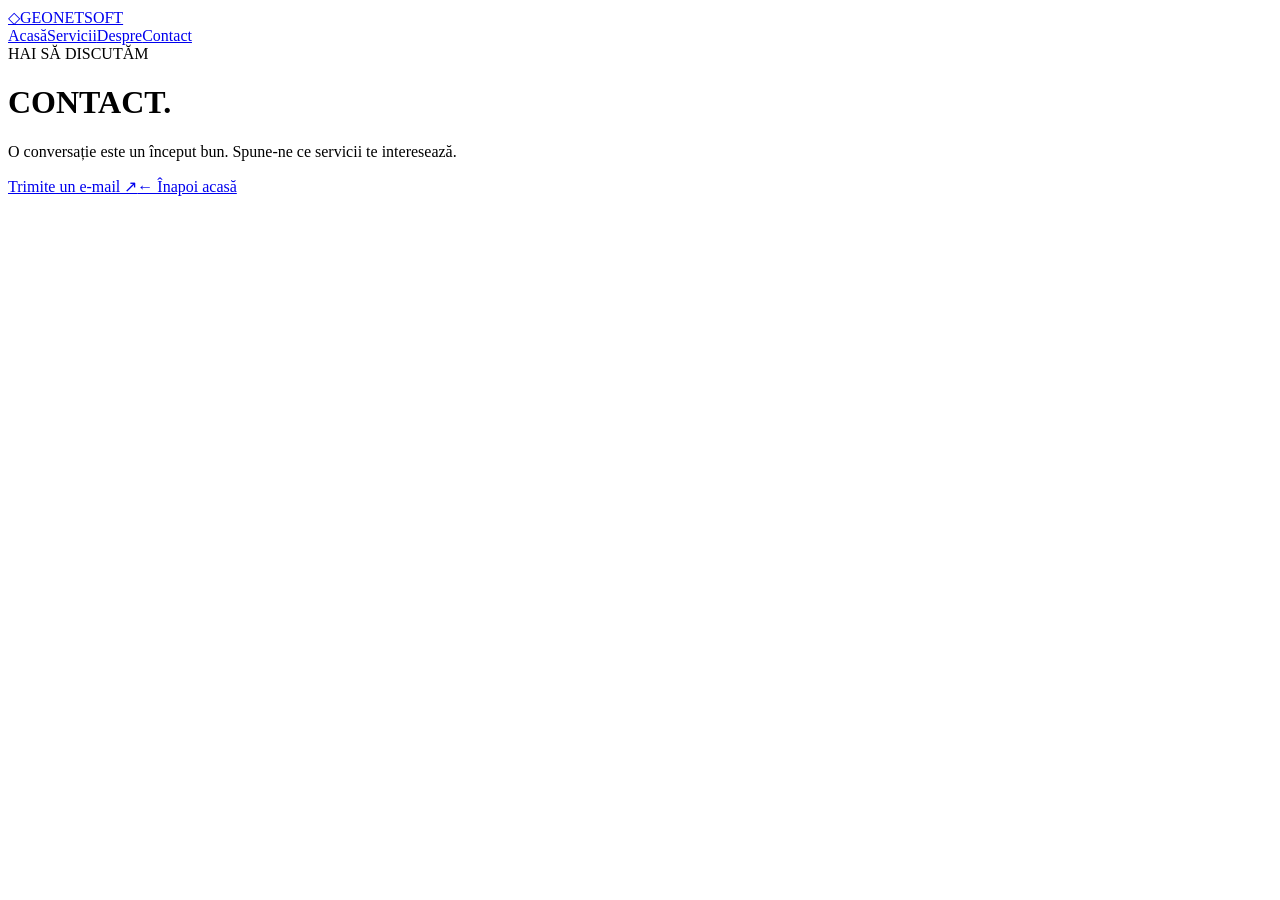
==== prototypes/chatgpt/v8/contact.html @ 4671f564 "prototype: add V8 contact.html" ====
<!doctype html><html lang="ro"><head><meta charset="utf-8"><meta name="viewport" content="width=device-width,initial-scale=1"><title>Contact — Geonet Soft</title><link rel="stylesheet" href="style.css"></head><body><header class="topbar"><div class="wrap nav-inner"><a class="brand" href="index.html"><span class="brand-symbol">◇</span>GEONET<span>SOFT</span></a><nav><a href="index.html">Acasă</a><a href="servicii.html">Servicii</a><a href="despre.html">Despre</a><a class="nav-cta current" href="contact.html">Contact</a></nav></div></header><main class="content-page wrap"><span class="eyebrow"><i></i>HAI SĂ DISCUTĂM</span><h1>CONTACT<span style="color:var(--cyan)">.</span></h1><p>O conversație este un început bun. Spune-ne ce servicii te interesează.</p><div class="contact-actions"><a class="btn primary" href="mailto:office@geonetsoft.ro">Trimite un e-mail ↗</a><a class="btn ghost" href="index.html">← Înapoi acasă</a></div></main></body></html>
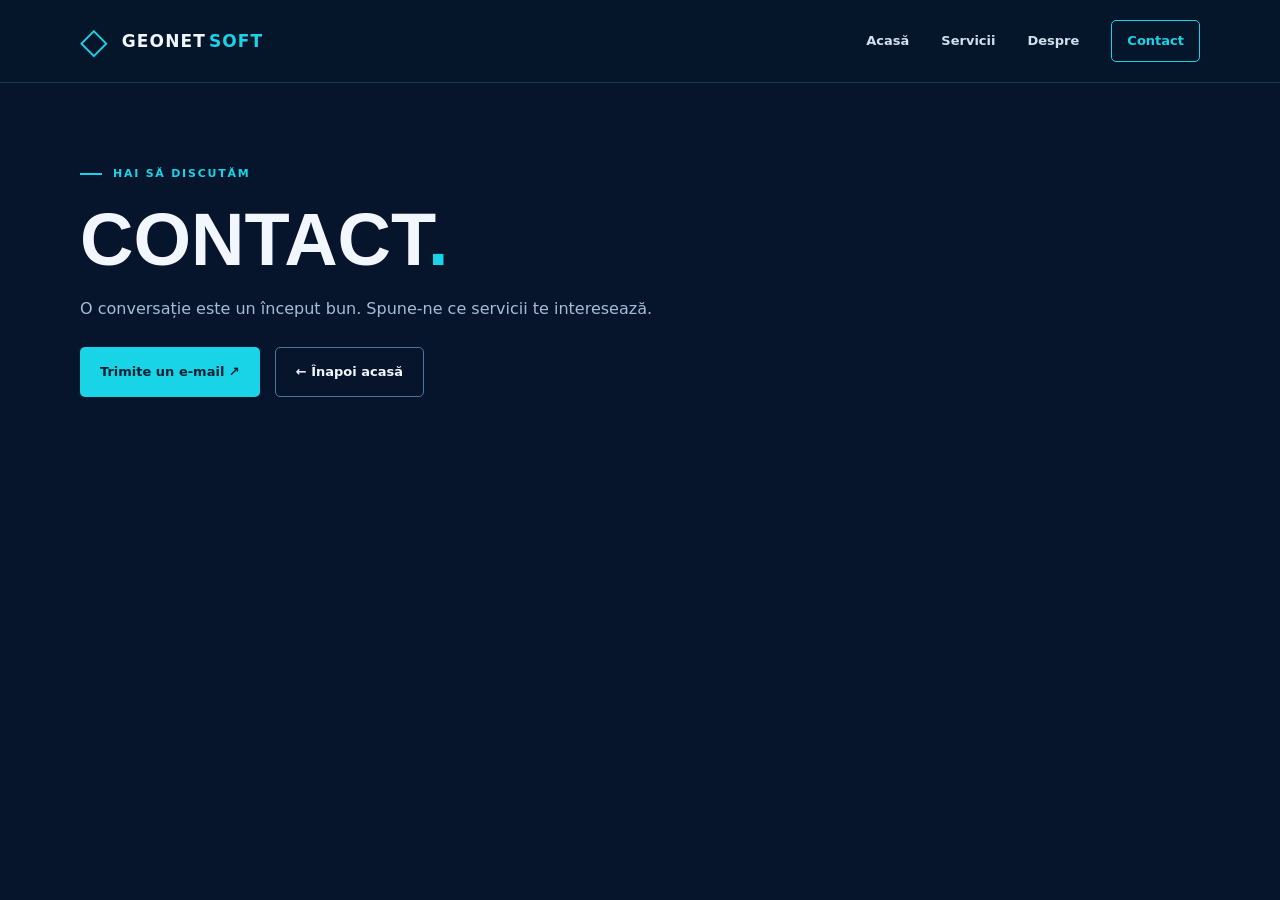
==== commit 42eeff08: "chore: preserve exact V8 HTML trailing newline" ====
--- a/prototypes/chatgpt/v8/contact.html
+++ b/prototypes/chatgpt/v8/contact.html
@@ -1 +1 @@
-<!doctype html><html lang="ro"><head><meta charset="utf-8"><meta name="viewport" content="width=device-width,initial-scale=1"><title>Contact — Geonet Soft</title><link rel="stylesheet" href="style.css"></head><body><header class="topbar"><div class="wrap nav-inner"><a class="brand" href="index.html"><span class="brand-symbol">◇</span>GEONET<span>SOFT</span></a><nav><a href="index.html">Acasă</a><a href="servicii.html">Servicii</a><a href="despre.html">Despre</a><a class="nav-cta current" href="contact.html">Contact</a></nav></div></header><main class="content-page wrap"><span class="eyebrow"><i></i>HAI SĂ DISCUTĂM</span><h1>CONTACT<span style="color:var(--cyan)">.</span></h1><p>O conversație este un început bun. Spune-ne ce servicii te interesează.</p><div class="contact-actions"><a class="btn primary" href="mailto:office@geonetsoft.ro">Trimite un e-mail ↗</a><a class="btn ghost" href="index.html">← Înapoi acasă</a></div></main></body></html>+<!doctype html><html lang="ro"><head><meta charset="utf-8"><meta name="viewport" content="width=device-width,initial-scale=1"><title>Contact — Geonet Soft</title><link rel="stylesheet" href="style.css"></head><body><header class="topbar"><div class="wrap nav-inner"><a class="brand" href="index.html"><span class="brand-symbol">◇</span>GEONET<span>SOFT</span></a><nav><a href="index.html">Acasă</a><a href="servicii.html">Servicii</a><a href="despre.html">Despre</a><a class="nav-cta current" href="contact.html">Contact</a></nav></div></header><main class="content-page wrap"><span class="eyebrow"><i></i>HAI SĂ DISCUTĂM</span><h1>CONTACT<span style="color:var(--cyan)">.</span></h1><p>O conversație este un început bun. Spune-ne ce servicii te interesează.</p><div class="contact-actions"><a class="btn primary" href="mailto:office@geonetsoft.ro">Trimite un e-mail ↗</a><a class="btn ghost" href="index.html">← Înapoi acasă</a></div></main></body></html>
--- a/prototypes/chatgpt/v8/style.css
+++ b/prototypes/chatgpt/v8/style.css
@@ -0,0 +1 @@
+:root{--bg:#06152b;--bg2:#0a1e3d;--panel:#102c4f;--cyan:#19d3e6;--ink:#f2f7ff;--muted:#a5bdd7;--line:rgba(160,206,237,.17)}*{box-sizing:border-box}html{scroll-behavior:smooth}body{margin:0;background:var(--bg);color:var(--ink);font-family:Inter,system-ui,sans-serif;line-height:1.55}button,a{-webkit-tap-highlight-color:transparent}a{color:inherit}button:focus-visible,a:focus-visible{outline:3px solid #ffcf67;outline-offset:3px}.wrap{width:min(1120px,calc(100% - 40px));margin-inline:auto}.skip{position:absolute;left:-999px;top:0;z-index:200}.skip:focus{left:16px;top:16px;padding:10px;background:#fff;color:#06152b}.topbar{background:rgba(6,21,43,.97);position:relative;z-index:20;border-bottom:1px solid var(--line)}.nav-inner{min-height:82px;display:flex;justify-content:space-between;align-items:center;gap:16px}.brand{text-decoration:none;display:flex;align-items:center;gap:3px;font-weight:800;letter-spacing:.065em;font-size:17px}.brand>span:last-child{color:var(--cyan)}.brand-symbol{color:var(--cyan);font-size:36px;margin-right:10px;font-weight:400}.topbar nav{display:flex;gap:clamp(12px,2.5vw,32px);align-items:center}.topbar nav a{text-decoration:none;color:#d2dfef;font-weight:600;font-size:13px}.topbar nav a:hover,.topbar nav .current{color:var(--cyan)}.topbar nav .nav-cta{border:1px solid var(--cyan);color:var(--cyan);padding:10px 15px;border-radius:5px}.hero{min-height:620px;overflow:hidden;background:radial-gradient(ellipse at 82% 54%,#0c3562 0%,transparent 50%),var(--bg)}.hero-grid{min-height:620px;display:grid;grid-template-columns:1.15fr .85fr;align-items:center;gap:20px}.hero-copy{padding-block:70px;position:relative;z-index:2}.eyebrow{font-size:11px;font-weight:700;color:var(--cyan);letter-spacing:.16em;display:inline-flex;gap:11px;align-items:center}.eyebrow i{width:22px;height:2px;background:var(--cyan);display:block}.hero h1,h2{font-family:'Barlow Condensed',Impact,sans-serif;font-weight:900;letter-spacing:.012em;line-height:.99}.hero h1{font-size:clamp(54px,6.1vw,91px);margin:23px 0}.hero h1 em,h2 em{font-style:normal;color:var(--cyan)}.lead{max-width:465px;color:#b7cce3;font-size:17px;line-height:1.7}.hero-buttons{display:flex;gap:12px;flex-wrap:wrap;margin-top:34px}.btn{min-height:50px;display:inline-flex;justify-content:center;align-items:center;gap:16px;text-decoration:none;font-size:13px;font-weight:700;padding:13px 20px;border-radius:5px}.btn.primary{color:#032334;background:var(--cyan)}.btn.ghost{border:1px solid #4b759b;color:#f2f7ff}.btn:hover{filter:brightness(1.1)}.trust{display:flex;flex-wrap:wrap;gap:10px 19px;margin-top:38px;font-size:12px;color:#9cb6d1}.trust span::first-letter{color:var(--cyan)}.hero-art{height:450px;position:relative;isolation:isolate}.orbit{position:absolute;border:1px solid rgba(25,211,230,.12);border-radius:50%;left:10%;top:8%;height:84%;aspect-ratio:1}.orbit2{inset:18% auto auto 20%;height:64%;border-color:rgba(25,211,230,.21)}.orbit3{inset:29% auto auto 31%;height:42%;border-color:rgba(25,211,230,.3)}.server-art{position:absolute;inset:18% 23% 15%;border-radius:12px;border:1px solid #367197;background:linear-gradient(128deg,#16385c,#061223 65%);box-shadow:0 40px 80px #0008,20px 0 90px #03b3d324;transform:perspective(800px) rotateY(-13deg);padding:20px;display:flex;flex-direction:column;gap:12px}.server-art span{flex:1;display:block;border:1px solid #33658c;border-radius:5px;background:repeating-linear-gradient(90deg,#102d4d 0 9px,#20486b 9px 11px);position:relative}.server-art span:after{content:'';width:8px;height:8px;border-radius:50%;background:var(--cyan);position:absolute;right:15px;top:42%;box-shadow:0 0 12px #19d3e6}.glow{position:absolute;inset:30%;z-index:-1;background:#00b9ff50;filter:blur(75px)}.art-note{position:absolute;bottom:15px;right:7%;background:#091d35;border:1px solid #327897;padding:12px 20px;border-radius:5px;display:flex;flex-direction:column;letter-spacing:.1em}.art-note b{font-size:13px;color:var(--cyan)}.art-note small{font-size:9px;color:#91aac8}.proof{background:#0b2040;padding:85px 0 80px;border-top:1px solid var(--line)}.sec-heading{display:grid;grid-template-columns:1.25fr .75fr;gap:40px;align-items:end;margin-bottom:36px}.sec-heading h2,.offer h2,.last-cta h2{font-size:clamp(37px,4.5vw,62px);margin:16px 0 0}.sec-heading p{color:var(--muted);font-size:14px;max-width:380px}.sec-heading strong{color:#fff}.cards{display:grid;grid-template-columns:repeat(3,minmax(0,1fr));gap:14px}.score-card{position:relative;background:linear-gradient(150deg,#143456,#0b223f);border:1px solid #235172;border-radius:10px;min-height:300px;overflow:hidden;isolation:isolate}.score-card:focus-within{border-color:var(--cyan)}.card-front{height:100%;min-height:300px;padding:23px 25px;display:flex;flex-direction:column;align-items:flex-start}.card-kicker{font-size:10px;letter-spacing:.17em;color:#80b1d2;font-weight:700}.card-score{display:block;font-family:'Barlow Condensed',sans-serif;letter-spacing:-.01em;font-size:95px;color:var(--cyan);line-height:1.15;margin:5px 0 0}.card-score span{font-size:34px;color:#a8c4df}.card-front h3{font-size:18px;line-height:1.4;margin:3px 0 20px}.reveal-btn{color:#021926;background:var(--cyan);border:0;border-radius:5px;display:flex;align-items:center;justify-content:space-between;gap:15px;padding:12px 15px;font:700 13px Inter,sans-serif;cursor:pointer;margin-top:auto;min-height:48px;width:100%}.reveal-btn:hover{background:#76f1fa}.reveal-btn span{font-size:20px}.card-curtain{position:absolute;inset:0 0 0 12%;background:#0d4564;border-left:2px solid var(--cyan);z-index:2;box-shadow:-12px 0 30px #0006;animation:curtain .22s ease-out both}.card-curtain[hidden]{display:none!important}.curtain-content{height:100%;min-height:298px;padding:22px 18px 19px 24px;display:flex;flex-direction:column;gap:12px}.curtain-content h3{font-size:17px;line-height:1.25;margin:0}.curtain-content p{font-size:13px;color:#e0eef6;line-height:1.58;margin:0;flex:1}.detail-link{font-size:12px;font-weight:700;text-decoration:none;color:var(--cyan);min-height:30px;display:flex;align-items:center;gap:8px}.detail-link:hover{text-decoration:underline}.close-btn{min-height:44px;border:1px solid #90b4cb;background:#ffffff12;color:#fff;border-radius:5px;font:600 12px Inter,sans-serif;cursor:pointer;padding:9px 12px;text-align:left}.close-btn:hover{background:#ffffff26}.verification{font-size:12px;color:#9bb4ce;line-height:1.7;margin:24px 0 0}.verification a{color:var(--cyan);margin-left:8px}.offer{padding:76px 0;background:#06152b}.offer-inner{display:grid;grid-template-columns:1fr .8fr;gap:40px;align-items:end}.offer p{color:#b4cce1;margin-bottom:20px}.text-link{color:var(--cyan);font-weight:700;text-decoration:none;font-size:14px}.text-link:hover{text-decoration:underline}.last-cta{padding:56px 0;background:linear-gradient(100deg,#10375b,#0b203d);border-top:1px solid var(--line)}.last-inner{display:flex;justify-content:space-between;gap:20px;align-items:center}.last-cta h2{margin:0}footer{border-top:1px solid var(--line);padding:22px 0}.footer-inner{display:flex;justify-content:space-between;gap:15px;flex-wrap:wrap;font-size:11px;color:#819fbb}.content-page{min-height:70vh;padding:75px 0}.content-page h1{font-family:'Barlow Condensed',sans-serif;font-size:clamp(46px,6vw,74px);line-height:1;margin:20px 0}.content-page p{color:var(--muted);max-width:750px}.content-page article{margin:28px 0;background:var(--bg2);padding:25px;border:1px solid var(--line);border-radius:8px;scroll-margin-top:30px}.content-page h2{font-size:29px;margin:0 0 14px}.content-page article p{margin:0}.contact-actions{display:flex;flex-wrap:wrap;gap:15px;margin-top:25px}@keyframes curtain{from{transform:translateX(100%)}to{transform:translateX(0)}}@media(max-width:850px){.hero-grid{grid-template-columns:1fr}.hero{min-height:auto}.hero-copy{padding:64px 0 25px}.hero-art{height:250px;opacity:.7}.server-art{inset:4% 35% 4%}.sec-heading{grid-template-columns:1fr;gap:8px}.offer-inner{grid-template-columns:1fr;gap:10px}.cards{grid-template-columns:1fr}.score-card,.card-front{min-height:265px}.card-score{font-size:81px}.curtain-content{min-height:263px}.score-card{max-width:560px;width:100%;margin:auto}}@media(max-width:600px){.wrap{width:calc(100% - 32px)}.nav-inner{min-height:70px;flex-wrap:wrap;padding:12px 0;gap:8px}.brand{font-size:14px}.brand-symbol{font-size:26px;margin-right:4px}.topbar nav{gap:10px}.topbar nav a{font-size:11px}.topbar nav .nav-cta{padding:7px 9px}.hero-art{display:none}.hero-copy{padding:70px 0 75px}.hero h1{font-size:clamp(45px,11vw,67px)}.lead{font-size:15px}.hero-buttons{flex-direction:column;align-items:stretch}.trust{font-size:11px;gap:10px}.proof{padding:65px 0}.sec-heading h2{font-size:45px}.verification a{display:block;margin-left:0}.offer,.last-cta{padding:55px 0}.last-inner{align-items:flex-start;flex-direction:column}.last-cta h2{font-size:43px}}@media(prefers-reduced-motion:reduce){html{scroll-behavior:auto}*,*::before,*::after{animation-duration:.01ms!important;transition-duration:.01ms!important}}
